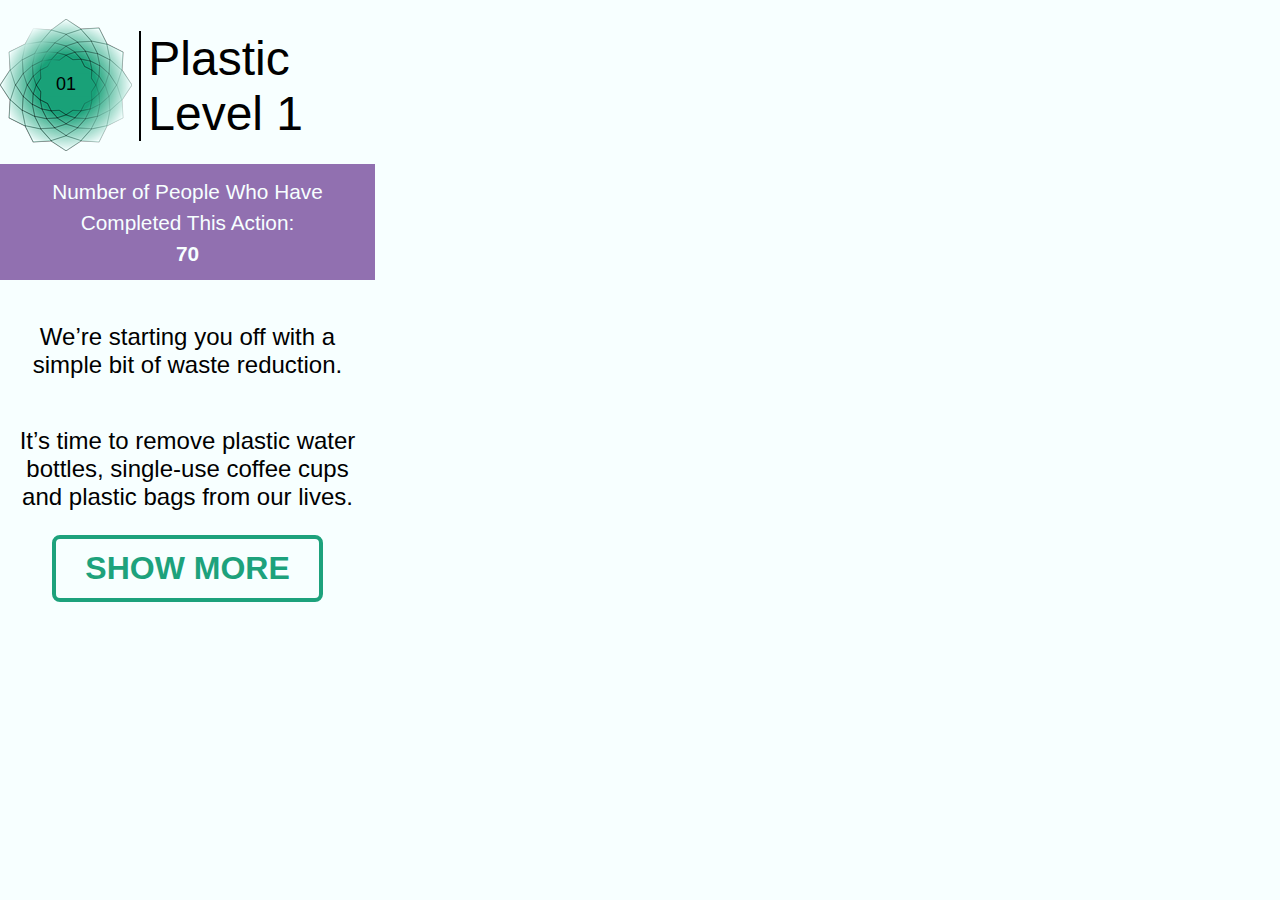
==== plastic-level-1.html @ 811c3183 "Started Plastic Level 1" ====
<!DOCTYPE html>
<html lang="en">
  <head>
    <meta charset="UTF-8" />
    <meta http-equiv="X-UA-Compatible" content="IE=edge" />
    <meta name="viewport" content="width=device-width, initial-scale=1.0" />
    <title>Plastic Level 1</title>

    <link rel="stylesheet" href="./style.css" />
  </head>

  <body class="full-screen--center">
    <main class="mobile-content">
      <article>
        <header class="debug">
          <div class="header__top header__top--action debug">
            <div class="level-image level-image--active debug">01</div>
            <div class="action-title__wrapper">
              <div class="action-title">Plastic<br />Level 1</div>
            </div>
          </div>
          <div class="header__banner debug">
            <div class="heading">
              Number of People Who Have Completed This Action:
            </div>
            <div class="heading"><strong>70</strong></div>
          </div>
        </header>
        <section id="action" class="action">
          <div class="action__row action__row--center">
            <p>We’re starting you off with a simple bit of waste reduction.</p>
            <p>
              It’s time to remove plastic water bottles, single-use coffee cups
              and plastic bags from our lives.
            </p>
          </div>
          <div class="action__row action__row--center">
            <button class="button--wire">SHOW MORE</button>
          </div>
        </section>
      </article>
    </main>
  </body>
</html>
---- style.css ----
html {
  box-sizing: border-box;
}

*,
*::before,
*::after {
  box-sizing: inherit;
}

:root {
  --black-colour: #222222;
  --cream-color: #fff9f3;
  --green-colour: #1da27c;
  --grey-light-colour: #707070;
  --grey-colour: #777777;
  --orange-colour: #f5a02b;
  --primary-border-radius: 12px;
  --purple-colour: #9170b0;
  --white-colour: #f7ffff;
}

body {
  background-color: var(--white-colour);
  font-family: "Roboto Condensed", Helvetica, Arial, sans-serif;
  font-size: 18px;
  margin: 0;
  padding: 0;
}

.full-screen--center {
  display: grid;
  height: 100vh;
  place-items: center;
}

.full-screen--center {
  display: flex;
  height: 100vh;
  align-items: flex-start;
}

.debug {
  outline: none;
  /* outline: 3px solid firebrick; */
}

.mobile-content {
  align-items: center;
  display: flex;
  flex-direction: column;
  height: 100vh;
  justify-content: center;
  margin: 0;
  max-width: 375px;
  min-width: 360px;
  padding: 0;
  width: 100vw;
}

article {
  height: 100%;
  padding: 5% 0;
  overflow-y: scroll;
  width: 100%;
}

.header__top {
  display: grid;
  grid-template-columns: auto 2fr auto;
}

.profile-image__wrapper {
  margin: auto 0;
}

.profile-image {
  border-radius: 50%;
  text-align: center;
  vertical-align: middle;
}

.kebab {
  color: var(--grey-light-colour);
  padding-right: 10px;
  font-size: 2.5rem;
}

.header__banner {
  background-color: var(--purple-colour);
  color: var(--white-colour);
  line-height: 1.5;
  margin-bottom: 5%;
  padding: 3% 2%;
  text-align: center;
}

.heading {
  font-size: 1.3rem;
  font-weight: 400;
}

.salutation {
  margin: auto 5%;
}

.input-container {
  background-color: var(--black-colour);
  border: 1px solid var(--black-colour);
  border-radius: var(--primary-border-radius);
  padding: 1%;
}

.input-field {
  background-color: var(--black-colour);
  border: 0;
  color: var(--white-colour);
  font-size: 1.25em;
  line-height: 2.5;
  text-align: center;
  width: 100%;
}

.input-field--middle {
  border-bottom: 2px solid var(--white-colour);
  border-top: 2px solid var(--white-colour);
  margin: 0.5% 0;
}

#logo-section {
  margin-bottom: 8%;
}

.signup-form-section {
  margin: 5% 1%;
  width: 95%;
}

.signup-form__submit {
  border: 0;
  line-height: 2.5;
  margin-top: 8%;
  padding: 0 20px;
  font-size: 1.25em;
  font-weight: 500;
  text-align: center;
  text-transform: uppercase;
  color: var(--white-colour);
  text-shadow: 1px 1px 1px var(--black-colour);
  border-radius: var(--primary-border-radius);
  background-color: rgba(29, 162, 124, 1);
  background-image: linear-gradient(
    to top left,
    rgba(0, 0, 0, 0.2),
    rgba(0, 0, 0, 0.2) 30%,
    rgba(0, 0, 0, 0)
  );
  box-shadow: inset 2px 2px 3px rgba(255, 255, 255, 0.6),
    inset -2px -2px 3px rgba(0, 0, 0, 0.6);
  width: 100%;
}

.signup-form__submit:hover {
  background-color: rgba(29, 162, 124, 1);
}

.signup-form__submit:active {
  box-shadow: inset -2px -2px 3px rgba(255, 255, 255, 0.6),
    inset 2px 2px 3px rgba(0, 0, 0, 0.6);
}

.time-line {
  width: 100%;
}

.time-line__row {
  display: grid;
  grid-template-columns: 1fr 2fr;
  width: 100%;
}

.level-image {
  /* background-image: url(./LogoOutlineNoText-132w.png); */
  display: grid;
  height: 132px;
  place-items: center;
  width: 132px;
}

.level-image--active {
  background-image: url(./LogoAquaNoText-132w.png);
}

.level-details {
  padding: 0 2%;
}

.level-details__heading {
  font-size: 1.3rem;
  font-weight: 600;
  padding: 12% 0 8% 0;
  text-align: center;
}

.button--enabled {
  background-color: var(--green-colour);
}

.button--disabled {
  background-color: var(--grey-colour);
}

.time-line__button-wrapper {
  text-align: center;
  width: 100%;
}

.time-line__button {
  border-radius: var(--primary-border-radius);

  color: var(--white-colour);
  padding: 5% 0;
  width: 90%;
}

.time-line__separator {
  padding: 5% 0;
  text-align: center;
}

.header__top--action {
  margin-bottom: 3%;
}

.action-title__wrapper {
  align-items: center;
  border-left: 2px solid;
  display: flex;
  margin-bottom: 5%;
  margin-left: 3%;
  margin-top: 5%;
}

.action-title {
  font-size: 3rem;
  margin-left: 3%;
}

.action__row {
  font-size: 1.5rem;
  padding: 0 2%;
}

.action__row--center {
  display: grid;
  place-items: center;
  text-align: center;
}

.action__row--center p {
  text-align: center;
}

.button--wire {
  background-color: transparent;
  border: 4px solid var(--green-colour);
  border-radius: 8px;
  color: var(--green-colour);
  font-size: 2rem;
  font-weight: 600;
  padding: 3% 8%;
}
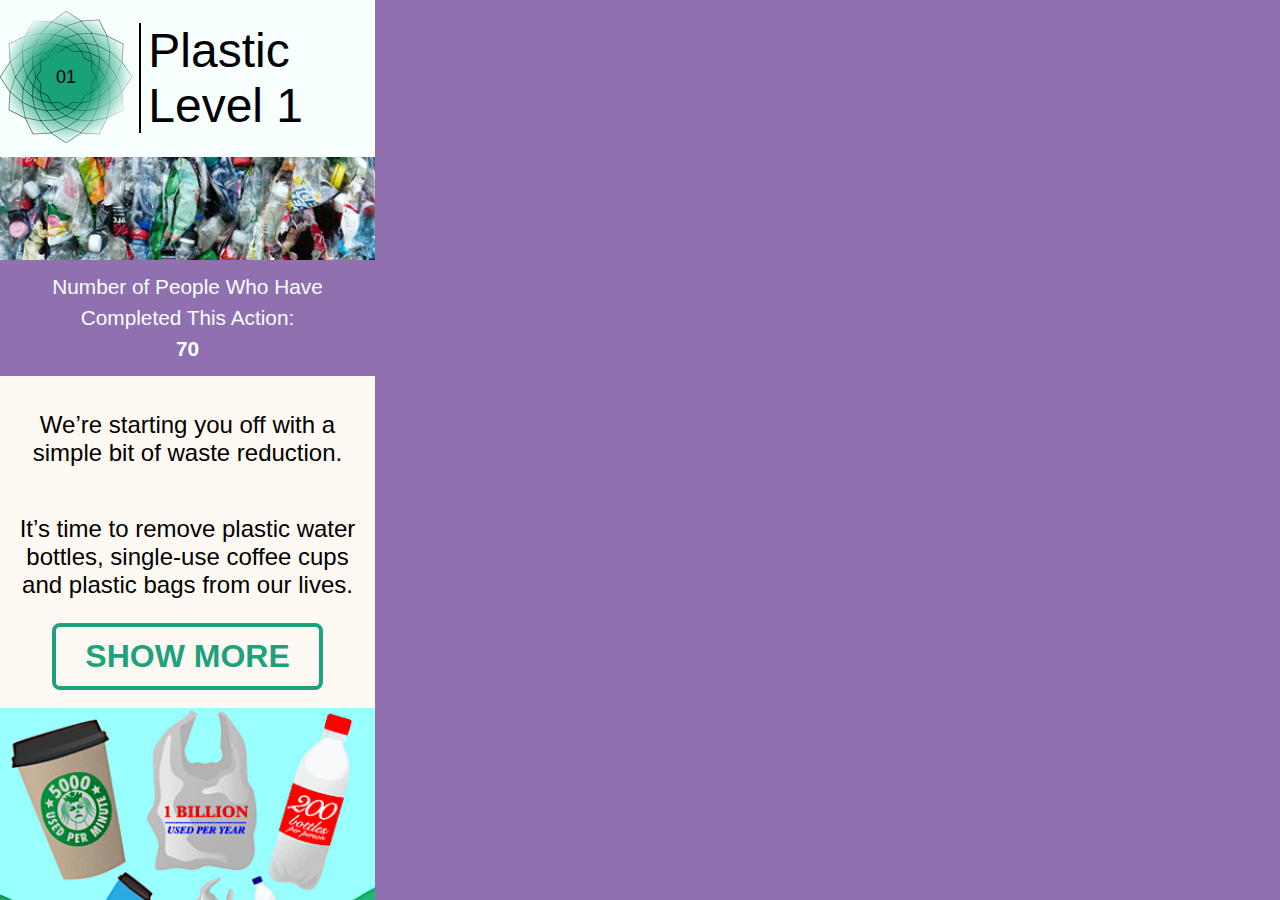
==== commit 195daaed: "First draft of Plastic Level 1" ====
--- a/plastic-level-1.html
+++ b/plastic-level-1.html
@@ -9,7 +9,7 @@
     <link rel="stylesheet" href="./style.css" />
   </head>
 
-  <body class="full-screen--center">
+  <body style="background-color: #9170b0;" class="full-screen--center">
     <main class="mobile-content">
       <article>
         <header class="debug">
@@ -19,6 +19,8 @@
               <div class="action-title">Plastic<br />Level 1</div>
             </div>
           </div>
+          <div class="header__image">
+          </div>
           <div class="header__banner debug">
             <div class="heading">
               Number of People Who Have Completed This Action:
@@ -26,7 +28,7 @@
             <div class="heading"><strong>70</strong></div>
           </div>
         </header>
-        <section id="action" class="action">
+        <section id="action-overview" class="action action__overview">
           <div class="action__row action__row--center">
             <p>We’re starting you off with a simple bit of waste reduction.</p>
             <p>
@@ -38,6 +40,26 @@
             <button class="button--wire">SHOW MORE</button>
           </div>
         </section>
+        <section id="action-graphic" class="action action__graphic">
+          <div class="action__row action__row--center action__image">
+          </div>
+        </section>
+        <section id="action-list" class="action action__to-do-list">
+          <div class="action__row action__row--center">
+            <p>
+              Actions To Take
+            </p>
+            <ul style="text-align: left";>
+              <li style="margin-bottom: 5%; list-style: square;">Obtain reusable coffee cup.</li>
+              <li style="list-style: square;">Use your coffee cup for a week without buying any disposable coffee cups.</li>
+            </ul>
+          </div>
+        </section>
+        <footer id="footer" class="action__footer">
+          <div class="action__row action__row--center">
+            <p>Show us your Actions on social media: tag @agreatermass and use #agreatermass</p>
+          </div>
+        </footer>
       </article>
     </main>
   </body>
--- a/style.css
+++ b/style.css
@@ -10,7 +10,7 @@
 
 :root {
   --black-colour: #222222;
-  --cream-color: #fff9f3;
+  --cream-colour: #fff9f3;
   --green-colour: #1da27c;
   --grey-light-colour: #707070;
   --grey-colour: #777777;
@@ -60,14 +60,25 @@
 
 article {
   height: 100%;
-  padding: 5% 0;
+  padding: 0;
   overflow-y: scroll;
   width: 100%;
 }
 
 .header__top {
+  background-color: var(--white-colour);
   display: grid;
   grid-template-columns: auto 2fr auto;
+  padding: 3% 0;
+}
+
+.header__image {
+  background-image: url(./plastic-bottles-360w.png);
+  background-size: cover;
+  display: flex;
+  height: 103px;
+  justify-content: center;
+  width: 100%;
 }
 
 .profile-image__wrapper {
@@ -90,7 +101,6 @@
   background-color: var(--purple-colour);
   color: var(--white-colour);
   line-height: 1.5;
-  margin-bottom: 5%;
   padding: 3% 2%;
   text-align: center;
 }
@@ -228,8 +238,23 @@
   text-align: center;
 }
 
-.header__top--action {
-  margin-bottom: 3%;
+.action {
+  margin: 0;
+  padding: 3% 0;
+}
+
+.action__overview {
+  background-color: var(--cream-colour);
+}
+
+.action__to-do-list {
+  background-color: var(--black-colour);
+  color: var(--white-colour);
+}
+
+.action__graphic {
+  background-color: var(--black-colour);
+  padding: 0;
 }
 
 .action-title__wrapper {
@@ -259,6 +284,21 @@
 
 .action__row--center p {
   text-align: center;
+}
+
+.action__footer {
+  background-color: var(--purple-colour);
+  color: var(--white-colour);
+}
+
+#action-graphic .action__image {
+  background-image: url(./plastic-level-1-graphic-360w.png);
+  background-position: center center;
+  background-size: cover;
+  display: flex;
+  height: 375px;
+  justify-content: center;
+  width: 100%;
 }
 
 .button--wire {
@@ -268,5 +308,6 @@
   color: var(--green-colour);
   font-size: 2rem;
   font-weight: 600;
+  margin-bottom: 2%;
   padding: 3% 8%;
 }